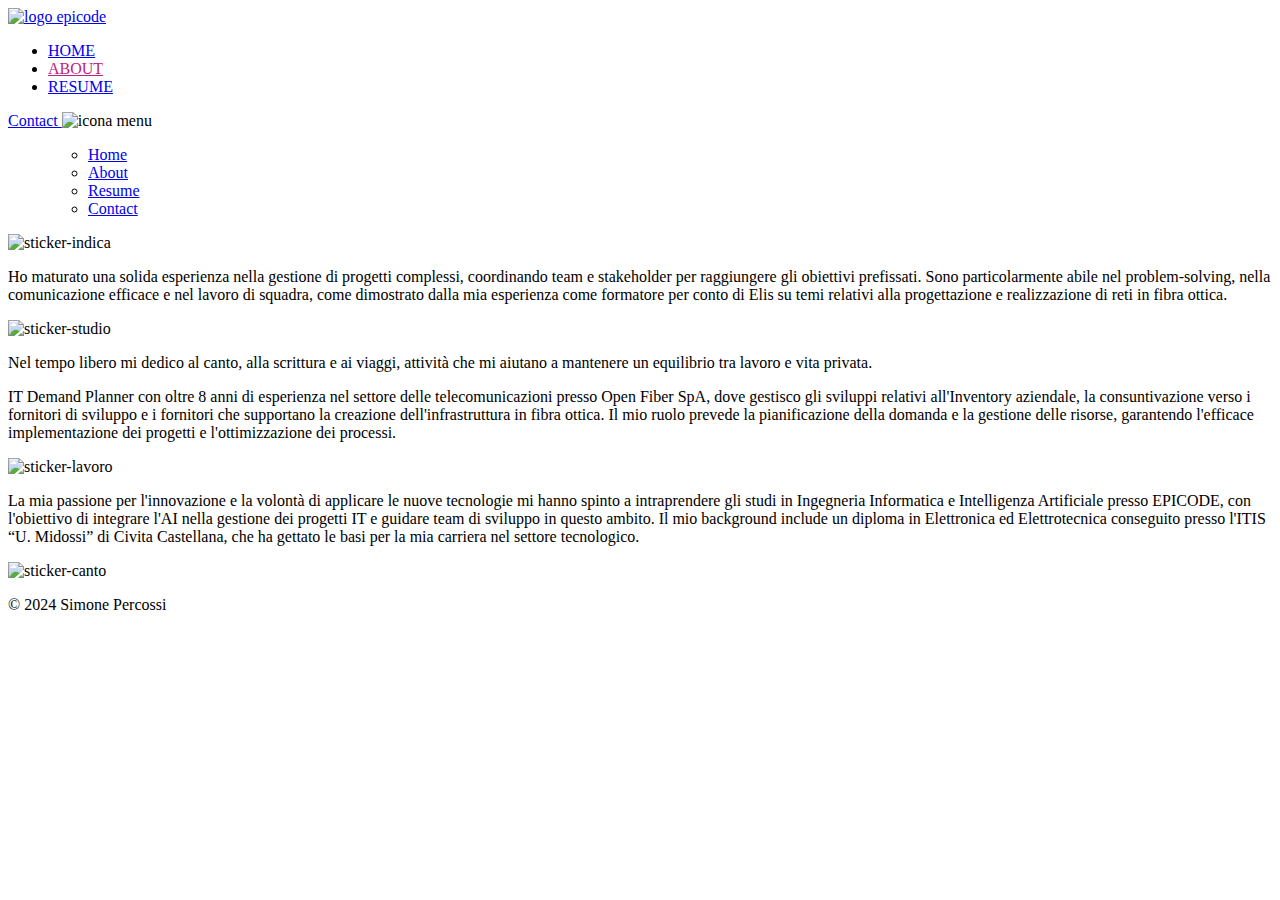
==== about.html @ 97649e64 "Add files via upload" ====
<!DOCTYPE html>
<html lang="IT">

<head>
    <meta charset="UTF-8">
    <meta name="viewport" content="width=device-width, initial-scale=1.0">
    <link rel="stylesheet" href="css/style.css">
    <title>Personal Portfolio Website - Simone Percossi - About</title>
    <link rel="icon" type="image/x-icon" href="img/icon.ico">
   

</head>

<body>
    <header class="header">
        <a href="https://epicode.com/" class="logo"> <img src="img\EPICODE_l.png" alt="logo epicode" class="logo"></a>
        <nav>
            <div class="navbar">
                <ul>
                    <li> <a href="index.html" id="hbuttn">HOME</a></li>
                    <li> <a href="about.html" id="abuttn" style="color: #BF247A;">ABOUT</a></li>
                    <li> <a href="resume.html" id="rbuttn">RESUME</a></li>
                </ul>
            </div>
        </nav>

        <a href="contact.html" id="cbuttn" class="button">Contact </a>
        <img src="img\ham.png" class="hamburger" alt="icona menu">
    </header>
    <menu class="links">
        <ul>
            <li> <a href="index.html">Home</a></li>
            <li> <a href="about.html">About</a></li>
            <li> <a href="resume.html">Resume</a></li>
            <li> <a href="contact.html" >Contact</a></li>
        </ul>

    </menu>
    <main>
            <div class="flex-container-about">
                <div class="col-sx">
                    <img src="img/indica.png" alt="sticker-indica" id="box1" class="imgbox-w">
                    <div id="box3" class="textbox-w">
                        <p>Ho maturato una solida esperienza nella gestione di progetti complessi, coordinando team e stakeholder per raggiungere gli obiettivi prefissati. Sono particolarmente abile nel problem-solving, nella comunicazione efficace e nel lavoro di squadra, come dimostrato dalla mia esperienza come formatore per conto di Elis su temi relativi alla progettazione e realizzazione di reti in fibra ottica.</p>
                    </div>
                    <img src="img/studying.png" alt="sticker-studio" id="box5" class="imgbox-w">

                    <div id="box6" class="textbox-w">
                        <p>Nel tempo libero mi dedico al canto, alla scrittura e ai viaggi, attività che mi aiutano a mantenere un equilibrio tra lavoro e vita privata.</p>
                    </div>

                </div>

                <div class="col-dx">
                    <div id="box2" class="textbox-c">
                        <p>IT Demand Planner con oltre 8 anni di esperienza nel settore delle telecomunicazioni presso Open Fiber SpA, dove gestisco gli sviluppi relativi all'Inventory aziendale, la consuntivazione verso i fornitori di sviluppo e i fornitori che supportano la creazione dell'infrastruttura in fibra ottica. Il mio ruolo prevede la pianificazione della domanda e la gestione delle risorse, garantendo l'efficace implementazione dei progetti e l'ottimizzazione dei processi.
                        </p>
                    </div>

                    <img src="img/work.png" alt="sticker-lavoro" id="box4" class="imgbox-c">

                    <div id="box7" class="textbox-c">
                        <p>La mia passione per l'innovazione e la volontà di applicare le nuove tecnologie mi hanno spinto a intraprendere gli studi in Ingegneria Informatica e Intelligenza Artificiale presso EPICODE, con l'obiettivo di integrare l'AI nella gestione dei progetti IT e guidare team di sviluppo in questo ambito. Il mio background include un diploma in Elettronica ed Elettrotecnica conseguito presso l'ITIS “U. Midossi” di Civita Castellana, che ha gettato le basi per la mia carriera nel settore tecnologico.</p>
                    </div>
                    <img src="img/sing.png" alt="sticker-canto" id="box8" class="imgbox-w">

                </div>

            </div>

    </main>
</body>
<script type="text/javascript" src="script.js"></script>
<footer>
    <div class="foot">
        <p id="text_foot">&copy; 2024 Simone Percossi</p>
    </div>
</footer>


</html>
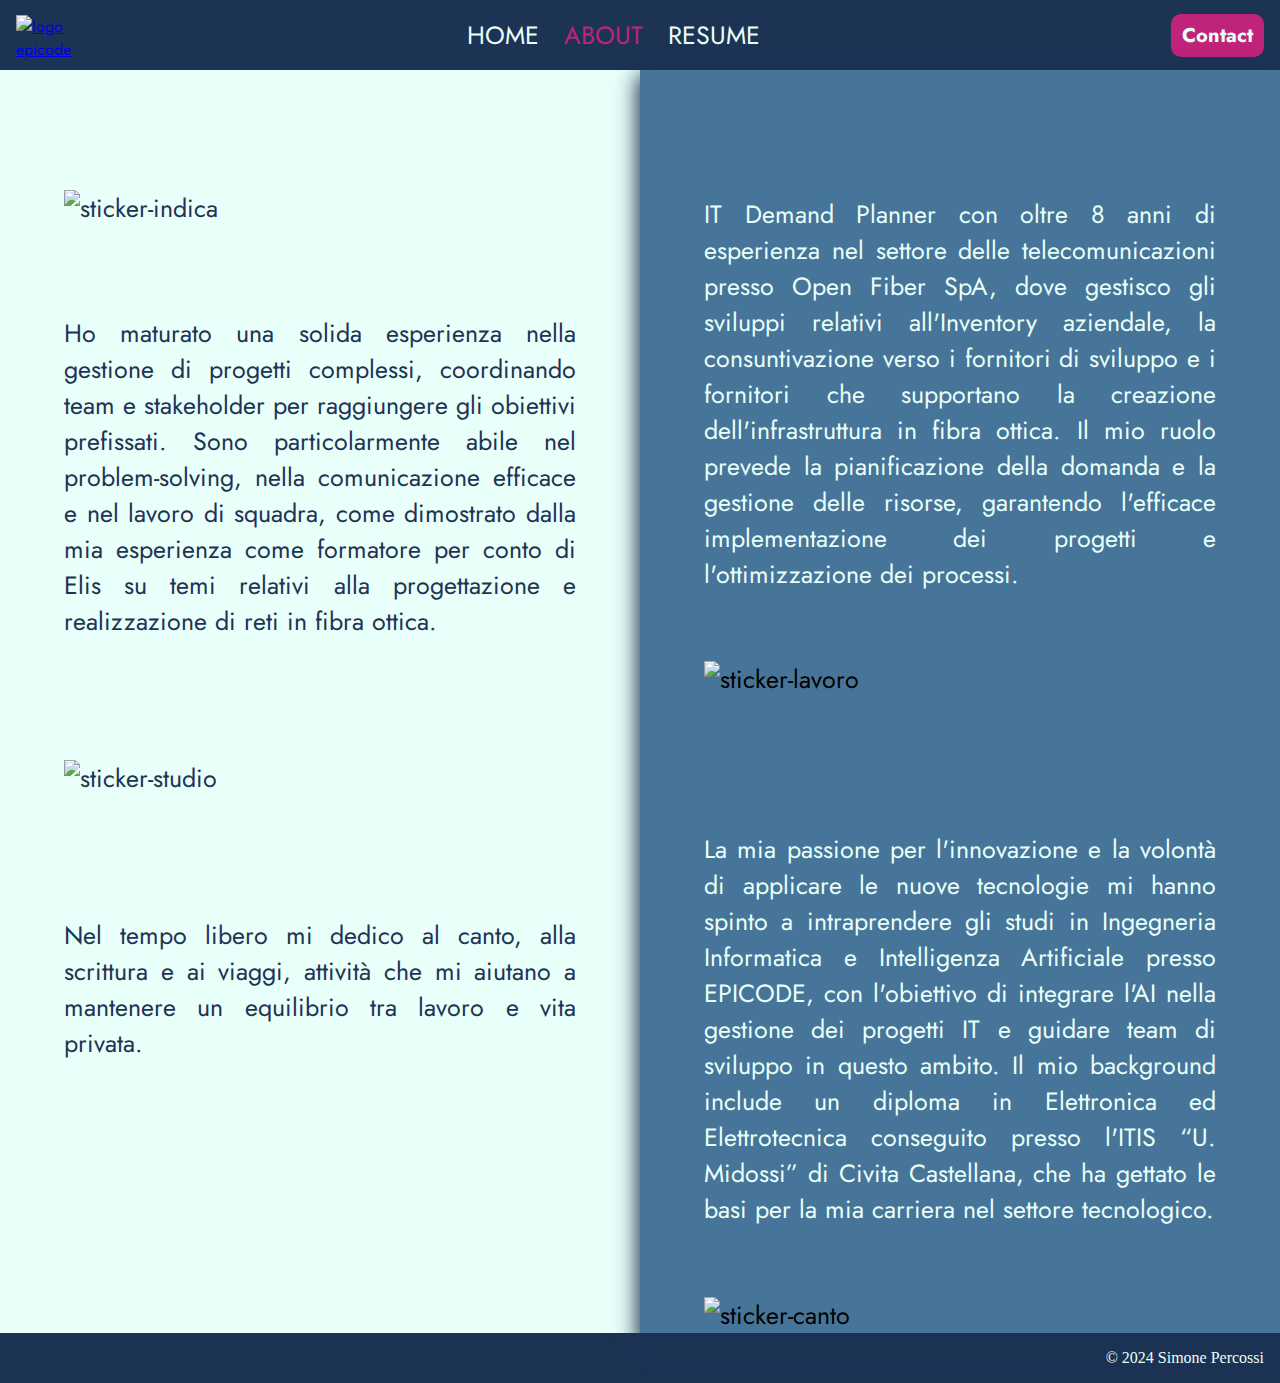
==== commit 2621c7d4: "Update about.html" ====
--- a/about.html
+++ b/about.html
@@ -4,7 +4,7 @@
 <head>
     <meta charset="UTF-8">
     <meta name="viewport" content="width=device-width, initial-scale=1.0">
-    <link rel="stylesheet" href="css/style.css">
+    <link rel="stylesheet" href="style.css">
     <title>Personal Portfolio Website - Simone Percossi - About</title>
     <link rel="icon" type="image/x-icon" href="img/icon.ico">
    
@@ -78,4 +78,4 @@
 </footer>
 
 
-</html>+</html>
--- a/style.css
+++ b/style.css
@@ -0,0 +1,534 @@
+@import url('https://fonts.googleapis.com/css2?family=Cinzel:wght@400..900&family=Eczar:wght@400..800&family=Jost:ital,wght@0,100..900;1,100..900&family=Montserrat:ital,wght@0,100..900;1,100..900&family=Parkinsans:wght@300..800&family=Poppins:ital,wght@0,100;0,200;0,300;0,400;0,500;0,600;0,700;0,800;0,900;1,100;1,200;1,300;1,400;1,500;1,600;1,700;1,800;1,900&family=Roboto:ital,wght@0,100;0,300;0,400;0,500;0,700;0,900;1,100;1,300;1,400;1,500;1,700;1,900&family=Syne:wght@400..800&display=swap');
+body {
+    margin: 0;
+    font-weight: 300;
+    flex-wrap: wrap;
+
+}
+
+.home {
+    margin: 0;
+    font-weight: 300;
+    min-height: 180vh;
+    flex-wrap: wrap;
+    background-color: grey;
+    background-size: cover;
+    background-repeat: no-repeat;
+    backdrop-filter: blur(4px);
+}
+
+.container {
+    overflow: hidden;
+}
+
+.header {
+    display: flex;
+    font-family: "Jost";
+    font-stretch: expanded;
+    font-weight: 400;
+    justify-content: space-between;
+    align-items: center;
+    padding: 0.2em 1em;
+    background-color: #1D3354;
+    height: 64px;
+
+}
+
+.logo {
+    width: 40px;
+    height: 40px;
+}
+
+.navbar a {
+    display: block;
+    text-decoration: unset;
+    text-decoration-line: unset;
+    font-family: "Jost";
+    font-size: 25px;
+    color: #E9FFF9;
+
+}
+
+.navbar ul {
+    padding: 0;
+    margin: 0;
+}
+
+.navbar li {
+    display: inline-block;
+    padding: 5px 10px;
+}
+.navbar ul li a:hover {
+    color: #BF247A;
+    cursor: pointer;
+}
+
+.links {
+    display: none;
+}
+
+.info-section {
+    font-family: "syne";
+    text-align: center;
+    margin-top: 16em;
+    font-size: 100%;
+    margin-left: 5%;
+    margin-bottom: 1em;
+    width: fit-content;
+    color: #E9FFF9;
+
+
+}
+
+.button {
+    background-color: #BF247A;
+    border-style: solid;
+    padding: 4px 8px 4px 8px;
+    border-radius: 10px;
+    border-color: #BF247A;
+    cursor: pointer;
+    transition: all 500ms ease 0;
+    color: #E9FFF9;
+    text-decoration: none;
+    font-weight: 700;
+    font-size: 20px;
+}
+
+.button:hover {
+    color: #1D3354;
+    cursor: pointer;
+
+}
+
+.hamburger {
+    display: none;
+
+}
+
+.foot {
+    display: flex;
+    flex-direction: row-reverse;
+    color: #E9FFF9;
+    background-color: #1D3354;
+    bottom: 0;
+    left: 0;
+    width: 100%;
+    z-index: 2;
+}
+.foot-home {
+    display: flex;
+    flex-direction: row-reverse;
+    color: #E9FFF9;
+    background-color: #1D3354;
+    position: absolute;
+    bottom: 0;
+    left: 0;
+    width: 100%;
+    z-index: 2;
+    margin:0
+}
+#text_foot{
+    margin-right: 1em;
+}
+
+
+
+
+
+
+
+
+
+/* ABOUT */
+
+.flex-container-about{
+    display: flex;
+    font-family: "Jost";
+    flex-wrap: wrap;
+    justify-content: flex-start;
+    flex-direction: row;
+    text-align: justify;
+    margin:0;
+    font-size: 25px;
+    font-weight: 400;
+    z-index: 0;
+}
+
+.col-sx{
+
+    background-color: #E9FFF9;
+    width: 50%;
+    padding-top: 5cap;
+    color:#1D3354;
+}
+.col-dx{
+    width: 50%;
+    background-color:#467599;
+    padding-top: 5cap;
+    box-shadow: 2px 10px 20px 5px   #1D3354;
+
+
+
+}
+
+.textbox-w{
+    align-content:start;
+    padding: 10%;
+    justify-content: space-around;
+    text-align: justify;
+}
+.textbox-c{
+    align-content:start;
+    color:#E9FFF9;
+    padding: 2% 10%;
+}
+.imgbox-w {
+    width: 50%;
+    padding: 5% 10% 0% 10%;
+    height:fit-content;
+
+}
+.imgbox-c {
+    width: 50%;
+    padding: 5% 10% 0% 10%;
+    height:fit-content;
+
+}
+.space-w {
+    width: 20%;
+    padding: 5% 10% 0% 10%;
+
+}
+.space-c {
+    width: 20%;
+    padding: 5% 10% 0% 10%;
+
+}
+
+#box4{
+    padding-bottom: 15%;
+}
+
+#box5{
+    padding-bottom: 5%;
+}
+
+/* RESUME */
+
+
+table{
+    width: 100%;
+    margin: 0;
+    border-spacing: 0;
+    color: #E9FFF9;
+    background-color: #E9FFF9;
+    font-family: "Jost";
+    font-size: 20px;
+    box-shadow: 10px 8px 20px 5px   #1D3354;
+
+
+}
+
+.card{
+    display: block;
+    background-color:  #467599;
+    padding: 5%;
+    margin:5%;
+    border-radius: 13px;
+    box-shadow: 10px 8px 20px 5px   #1D3354;
+
+
+
+
+
+}
+
+/* th{
+    font-size: 28px;
+
+} */
+td{
+    vertical-align: top;
+    font-weight: 300;
+
+
+}
+
+.title{
+    font-weight: 700;
+    text-align:left;
+    padding: 1em 0 1em 5%;
+    font-size: 26px;
+    
+}
+
+.jobtitle{
+    font-weight: 700;
+    text-align:left;
+    padding:  0 1em 1em;
+    font-size:18px;
+
+    
+}
+
+.subt{
+    margin:0;
+    padding-left: 1em;
+    font-weight: 500;
+
+}
+
+
+ul{
+    margin:0;
+    font-size: 16px;
+
+
+}
+.skills_section ul{
+    margin:1em 0;
+    font-size: 16px;}
+
+.skills_section h3{
+    display: flex;
+    flex-direction: column;
+    align-items: center;
+    padding:0;
+    font-size: 24px;
+    align-self:center;
+}
+
+.education_section{
+    padding: 1em 0;
+}
+
+
+.education_section ul{
+    list-style-type: none;
+}
+
+
+
+/* CONTACT */
+
+.contact-container{
+    display: flex;
+    overflow: hidden;
+    align-items: center;
+    flex-direction: column;
+    height: 100%;
+    font-family: "Jost";
+    color: #1D3354;
+    background-color: #E9FFF9;
+
+
+
+}
+label{
+    font-weight: 500;
+}
+
+#form{
+    display: flex;
+    flex-direction: column;
+    width: 20em;
+    padding: 3em;
+    border-radius: 1em;
+    gap: 0.7em;
+    background-color: #9ED8DB;
+    border: solid 0.15em #1D3354;
+    margin-bottom: 3em;
+
+
+}
+input,
+textarea{
+    border-radius: 1em;
+    padding: 0.2em 1em;
+    border:solid 1px #9ED8DB;
+    resize: none;
+
+}
+
+
+
+#arrow_button{
+    width: 4em;
+    margin-top: 1em;
+
+}
+
+
+/* @media (max-width:770px) {
+
+    body {
+        backdrop-filter: blur(17%);
+        background-position-x: -17rem;
+        zoom: 130%;
+
+    }
+    .info-section{
+        margin-top: 22em;
+    }
+} */
+
+@media screen and (max-width: 526px){
+
+    .home {
+        backdrop-filter: blur(17%);
+        background-position-x: -5rem;
+        background-size: cover;
+        background-repeat: no-repeat;
+
+    }
+
+    header {
+        height: 5em;
+
+
+    }
+
+
+    .logo {
+        margin-right: 0%;
+
+    }
+
+    .hamburger {
+        padding-right: 0;
+        display: block;
+        justify-content: center;
+        align-content: center;
+        height: 40px;
+        width: 40px;
+        transition: all 0.5s cubic-bezier(.215, .61, .355, 1);
+        background-size: cover;
+
+    }
+
+
+
+
+
+    .navbar {
+        display: none;
+    }
+
+
+    #cbuttn {
+        display: none;
+    }
+
+
+
+    .links {
+        display: none;
+        align-items: flex-start;
+        flex-direction: column;
+        padding: 0;
+        height:100%;
+        background-color: #1D3354;
+        border-bottom-left-radius: 5px;
+        margin: 0;
+        position: absolute;
+        right: -50%;
+        transition: ease-in-out;
+        transform-origin: right;
+        transition-duration: 0.25s;
+        z-index: 1;
+        box-shadow: 2px 10px 20px 5px   #1D3354;
+
+    }
+
+
+
+
+
+
+    .open .links {
+
+        display: block;
+        right: 0;
+        position: absolute;
+        padding-right: 4px;
+        min-width: max-content;
+        width: 8rem;
+        height:100%;
+        transition: all 1s cubic-bezier(.215, .61, .355, 1);
+
+    }
+
+    .links ul li a:hover {
+        color: #BF247A;
+        cursor: pointer;
+    }
+
+    .open .hamburger {
+        transform: rotate(-0.25turn);
+        margin-right: 2%;
+        transition: all 0.3s cubic-bezier(.215, .61, .355, 1);
+
+
+
+
+    }
+
+    .links a {
+        display: block;
+        text-decoration: unset;
+        text-decoration-line: unset;
+        font-size: 18px;
+        color: #E9FFF9;
+        font-family: "Poppins";
+
+
+
+
+    }
+
+    .links ul {
+        padding: 0;
+        margin: 0;
+        background-color: none;
+        padding: 0 0 0.1em 0.3em;
+    }
+
+    .links li {
+        display: flex;
+        margin: 0.7em 0.1em;
+    }
+
+
+
+
+    .info-section {
+        align-content: space-between;
+        text-align: center;
+        font-size: 70%;
+        position: absolute;
+        top: 17em;
+
+
+
+
+    }
+
+
+    .flex-container-about {
+        font-size: 12px;
+    }
+}
+
+.resume_table{
+    font-size:;
+}
+
+/* @media (max-width:375px) {
+    .open .info-section{
+        width: 50%;
+
+    }
+    .open h1{margin: 0;}
+    .open h2{margin: 0;}
+
+} */